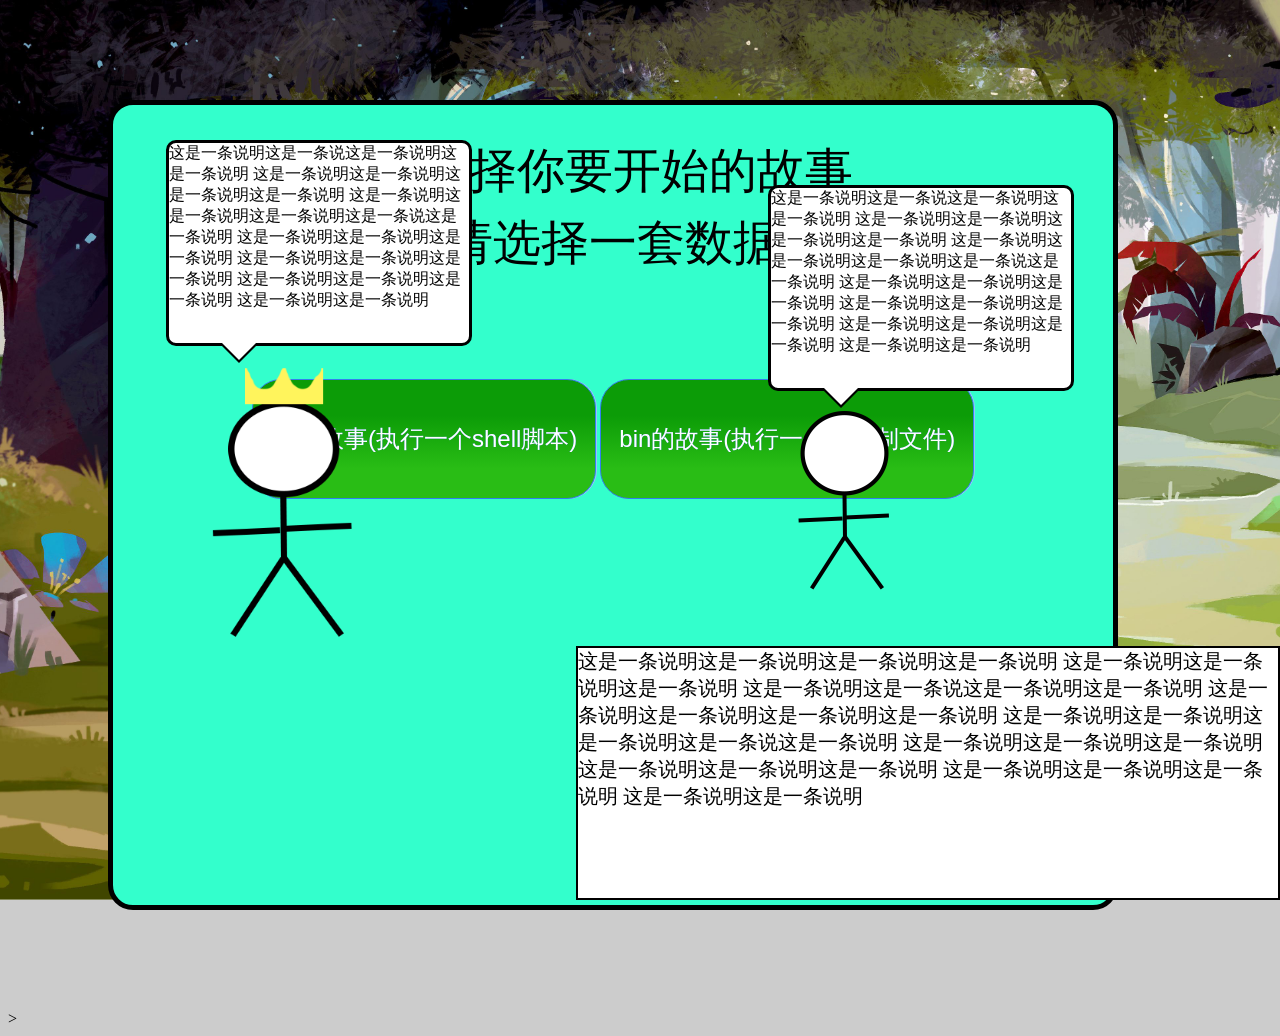
==== www/index.html @ 295f7848 "做出一些修改" ====
<!DOCTYPE html>
<html>
<head>
<meta charset="utf-8">

<link rel="stylesheet" href="https://cdn.staticfile.org/twitter-bootstrap/3.3.7/css/bootstrap.min.css">  
<script src="https://cdn.staticfile.org/jquery/2.1.1/jquery.min.js"></script>
<script src="https://cdn.staticfile.org/twitter-bootstrap/3.3.7/js/bootstrap.min.js"></script>

<link rel="stylesheet" type="text/css" href="first.css" />
<script type="text/javascript" src="anime-master/lib/anime.min.js"></script>

<script type="text/javascript" src="deal.js"></script>

<title>test</title>
</head>
<body>
<div class="container" id="main_div">
<div class="row" id="main" >
<div class="first_rec col-sm-6">
    <div class="row">
		<div class="col-sm-10 col-sm-offset-1 large_font">
			请选择你要开始的故事<br>
				（请选择一套数据）
		</div>
		<div onselectstart="return false" class="col-sm-8 col-sm-offset-2 button" id="bt1">
			sh的故事(执行一个shell脚本)
		</div>
		<div onselectstart="return false" class="col-sm-8 col-sm-offset-2 button" id="bt2">
			bin的故事(执行一个二进制文件)
		</div>
	</div>
</div>	
</div>
</div>

<div class="varer">
	<div class="bubble">
		这是一条说明这是一条说这是一条说明这是一条说明
		这是一条说明这是一条说明这是一条说明这是一条说明
		这是一条说明这是一条说明这是一条说明这是一条说这是一条说明
		这是一条说明这是一条说明这是一条说明
		这是一条说明这是一条说明这是一条说明
		这是一条说明这是一条说明这是一条说明
		这是一条说明这是一条说明
	</div>
<img src="src/varer.png" class="varer_img">
</div>

<div class="leader">
	<div class="bubble">
		这是一条说明这是一条说这是一条说明这是一条说明
		这是一条说明这是一条说明这是一条说明这是一条说明
		这是一条说明这是一条说明这是一条说明这是一条说这是一条说明
		这是一条说明这是一条说明这是一条说明
		这是一条说明这是一条说明这是一条说明
		这是一条说明这是一条说明这是一条说明
		这是一条说明这是一条说明
	</div>
<img src="src/leader.png" class="leader_img">
</div>

<div class="instruction">
	这是一条说明这是一条说明这是一条说明这是一条说明
	这是一条说明这是一条说明这是一条说明
	这是一条说明这是一条说这是一条说明这是一条说明
	这是一条说明这是一条说明这是一条说明这是一条说明
	这是一条说明这是一条说明这是一条说明这是一条说这是一条说明
	这是一条说明这是一条说明这是一条说明
	这是一条说明这是一条说明这是一条说明
	这是一条说明这是一条说明这是一条说明
	这是一条说明这是一条说明
</div>>

</body>
</html>
---- www/first.css ----
body{
    background:url(./src/1.jpg)  no-repeat center center;
    background-size:cover;
    background-attachment:fixed;
    background-color:#CCCCCC;
 }
 
 
 .first_rec{
     width: 1000px;
     height: 800px;
     line-height: 100px;
     text-align: center;
     margin: 100px;
     background-color: #33FFCC;
     border:5px solid black;
     border-radius:25px;
 }
 .button 
 {
     margin-top: 100px;
     font-size:24px;
     font-family:Arial;
     font-weight:normal;
     -moz-border-radius:29px;
     -webkit-border-radius:29px;
     border-radius:29px;
     border:1px solid #337fed;
     padding:9px 18px;
     text-decoration:none;
     background:-webkit-gradient( linear, left top, left bottom, color-stop(75%, #29bd15), color-stop(30%, #0c9c07) );
     background:-moz-linear-gradient( center top, #29bd15 75%, #0c9c07 30% );
     background:-ms-linear-gradient( top, #29bd15 75%, #0c9c07 30% );
     filter:progid:DXImageTransform.Microsoft.gradient(startColorstr='#3d94f6', endColorstr='#0c9c07');
     background-color:#29bd15;
     color:#ffffff;
     display:inline-block;
     text-shadow:0px 0px 0px #1570cd;
      -webkit-box-shadow: 1px 0px 0px 0px #97c4fe;
      -moz-box-shadow: 1px 0px 0px 0px #97c4fe;
      box-shadow: 1px 0px 0px 0px #97c4fe;
 }
 .button:active
 {
     background:-webkit-gradient( linear, left top, left bottom, color-stop(75%, #0c9c07), color-stop(30%, #29bd15) );
     background:-moz-linear-gradient( center top, #0c9c07 75%, #29bd15 30% );
     background:-ms-linear-gradient( top, #0c9c07 75%, #29bd15 30% );
     filter:progid:DXImageTransform.Microsoft.gradient(startColorstr='#0c9c07', endColorstr='#29bd15');
     background-color:#0c9c07;
 }
 .large_font
 {
     font-size: 300%;
     font-family: Arial, Helvetica, sans-serif;
     line-height: 150%;
     margin-top: 30px;
 }
 .small_font
 {
     font-size: 150%;
     font-family: Arial, Helvetica, sans-serif;
 }

.varer
{
    position: absolute;
    width: 300px;
    height: 400px;
    bottom: 35%;
    left: 60%;
}

.leader
{
    position: absolute;
    width: 300px;
    height: 400px;
    bottom: 40%;
    left: 13%;
}

 .varer_img
 {
    position: absolute;
    top: 55%;
    width: 150px;
    height: 200px;
 }

 .leader_img
 {
    position: absolute;
    top: 55%;
    width: 230px;
    height: 300px;
 }

 .instruction
 {
    position: fixed;
    font-size: 20px;
    font-family: "Microsoft YaHei",微软雅黑,"MicrosoftJhengHei",华文细黑,STHeiti,MingLiu;
    bottom: 0%;
    right: 0%;
    width: 700px;
    height: 250px;
    border: solid 2px black;
    background-color: white;
 }

 .bubble::before{
    content: '';
    width: 0;
    height: 0;
    border: 20px solid;
    position: absolute;
    bottom: -40px;
    left: 50px;
    border-color:#000000 transparent transparent;
}

.bubble{
    width: 300px;
    height: 200px;
    font-size: 16px;
    border: 3px  solid #000000;
    border-radius: 10px;  /*圆角弧度为7px*/
    position: absolute;
    background-color: white;
}

.bubble::after{
    content: '';
    width: 0;
    height: 0;
    border: 20px solid;
    position: absolute;
    bottom: -37px;
    left: 50px;
    border-color:  #ffffff transparent transparent;
}
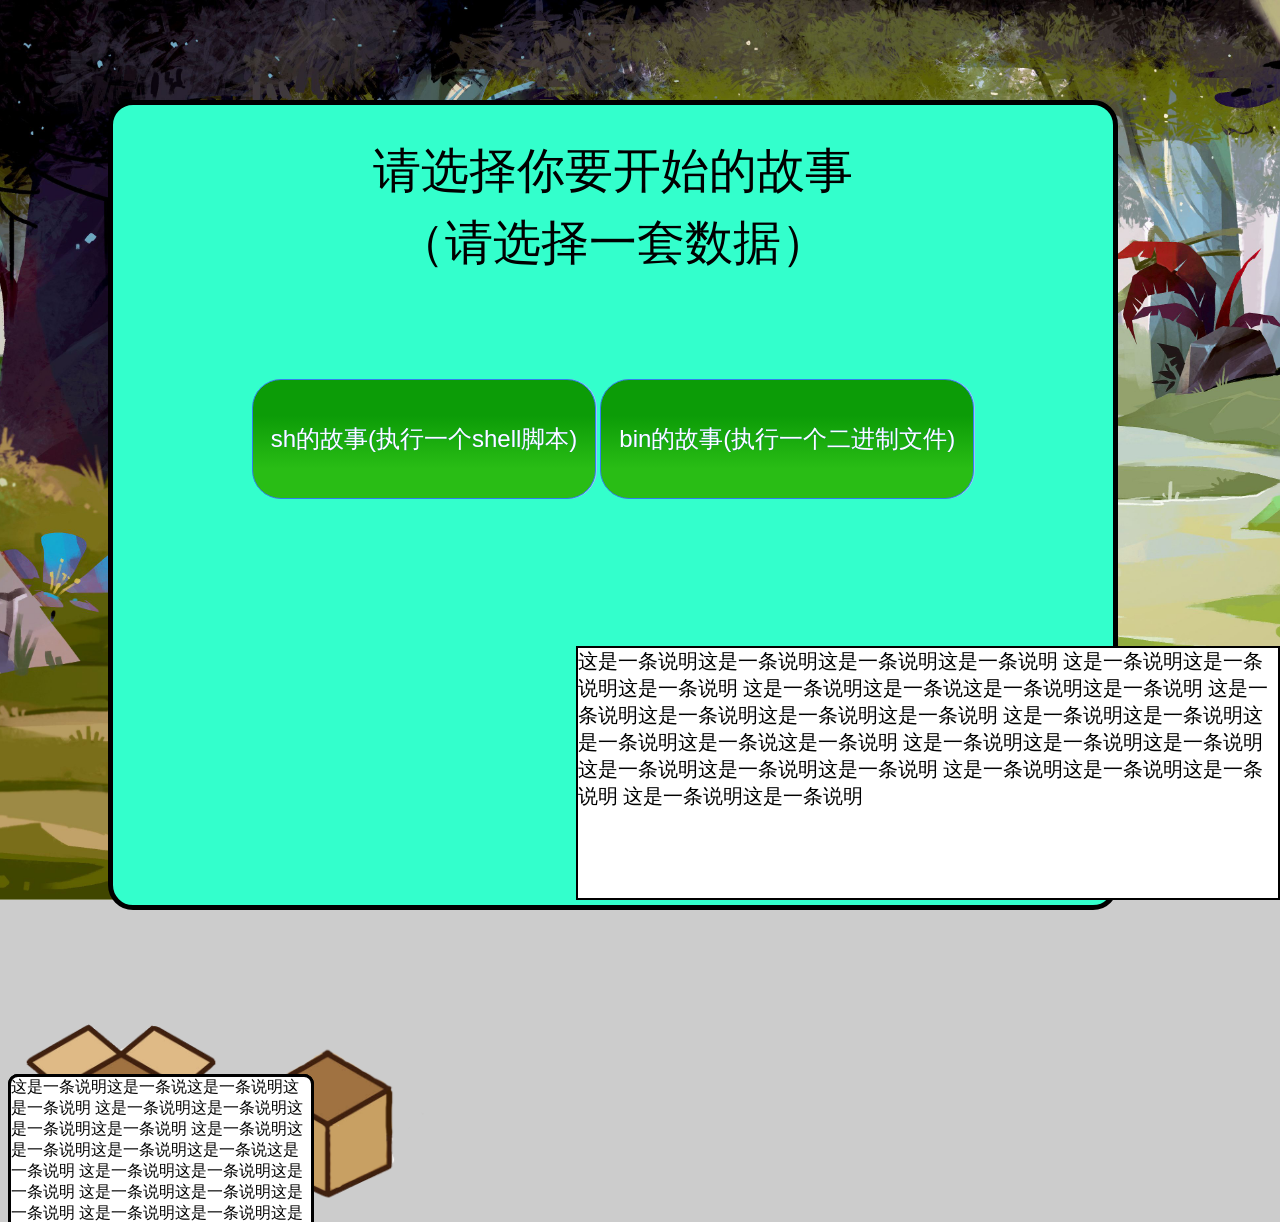
==== commit e68e9ee0: "一些更改" ====
--- a/www/index.html
+++ b/www/index.html
@@ -34,32 +34,6 @@
 </div>
 </div>
 
-<div class="varer">
-	<div class="bubble">
-		这是一条说明这是一条说这是一条说明这是一条说明
-		这是一条说明这是一条说明这是一条说明这是一条说明
-		这是一条说明这是一条说明这是一条说明这是一条说这是一条说明
-		这是一条说明这是一条说明这是一条说明
-		这是一条说明这是一条说明这是一条说明
-		这是一条说明这是一条说明这是一条说明
-		这是一条说明这是一条说明
-	</div>
-<img src="src/varer.png" class="varer_img">
-</div>
-
-<div class="leader">
-	<div class="bubble">
-		这是一条说明这是一条说这是一条说明这是一条说明
-		这是一条说明这是一条说明这是一条说明这是一条说明
-		这是一条说明这是一条说明这是一条说明这是一条说这是一条说明
-		这是一条说明这是一条说明这是一条说明
-		这是一条说明这是一条说明这是一条说明
-		这是一条说明这是一条说明这是一条说明
-		这是一条说明这是一条说明
-	</div>
-<img src="src/leader.png" class="leader_img">
-</div>
-
 <div class="instruction">
 	这是一条说明这是一条说明这是一条说明这是一条说明
 	这是一条说明这是一条说明这是一条说明
@@ -71,6 +45,48 @@
 	这是一条说明这是一条说明这是一条说明
 	这是一条说明这是一条说明
 </div>>
+<img src="src/open.png" class="box_img">
+<img src="src/close.png" class="box_img">
+<div class="calculate">
+	<div class="varer">
+		<div class="bubble">
+			这是一条说明这是一条说这是一条说明这是一条说明
+			这是一条说明这是一条说明这是一条说明这是一条说明
+			这是一条说明这是一条说明这是一条说明这是一条说这是一条说明
+			这是一条说明这是一条说明这是一条说明
+			这是一条说明这是一条说明这是一条说明
+			这是一条说明这是一条说明这是一条说明
+			这是一条说明这是一条说明
+		</div>
+		<img src="src/varer.png" class="varer_img">
+	</div>
++
+	<div class="varer">
+		<div class="bubble">
+			这是一条说明这是一条说这是一条说明这是一条说明
+			这是一条说明这是一条说明这是一条说明这是一条说明
+			这是一条说明这是一条说明这是一条说明这是一条说这是一条说明
+			这是一条说明这是一条说明这是一条说明
+			这是一条说明这是一条说明这是一条说明
+			这是一条说明这是一条说明这是一条说明
+			这是一条说明这是一条说明
+		</div>
+		<img src="src/varer.png" class="varer_img">
+	</div>
+	=
+	<div class="varer">
+		<div class="bubble">
+			这是一条说明这是一条说这是一条说明这是一条说明
+			这是一条说明这是一条说明这是一条说明这是一条说明
+			这是一条说明这是一条说明这是一条说明这是一条说这是一条说明
+			这是一条说明这是一条说明这是一条说明
+			这是一条说明这是一条说明这是一条说明
+			这是一条说明这是一条说明这是一条说明
+			这是一条说明这是一条说明
+		</div>
+		<img src="src/varer.png" class="varer_img">
+	</div>
+</div>
 
 </body>
 </html>
--- a/www/first.css
+++ b/www/first.css
@@ -67,12 +67,11 @@
     width: 300px;
     height: 400px;
     bottom: 35%;
-    left: 60%;
 }
 
 .leader
 {
-    position: absolute;
+    position: fixed;
     width: 300px;
     height: 400px;
     bottom: 40%;
@@ -108,7 +107,8 @@
     background-color: white;
  }
 
- .bubble::before{
+ .bubble::before
+ {
     content: '';
     width: 0;
     height: 0;
@@ -119,7 +119,8 @@
     border-color:#000000 transparent transparent;
 }
 
-.bubble{
+.bubble
+{
     width: 300px;
     height: 200px;
     font-size: 16px;
@@ -129,7 +130,8 @@
     background-color: white;
 }
 
-.bubble::after{
+.bubble::after
+{
     content: '';
     width: 0;
     height: 0;
@@ -138,4 +140,18 @@
     bottom: -37px;
     left: 50px;
     border-color:  #ffffff transparent transparent;
+}
+
+.box_img
+{
+    width: 200px;
+    height: 200px;
+}
+
+.calculate
+{
+    position: fixed;
+    font-size: 360px;
+    width: 800px;
+    height: 400px;
 }
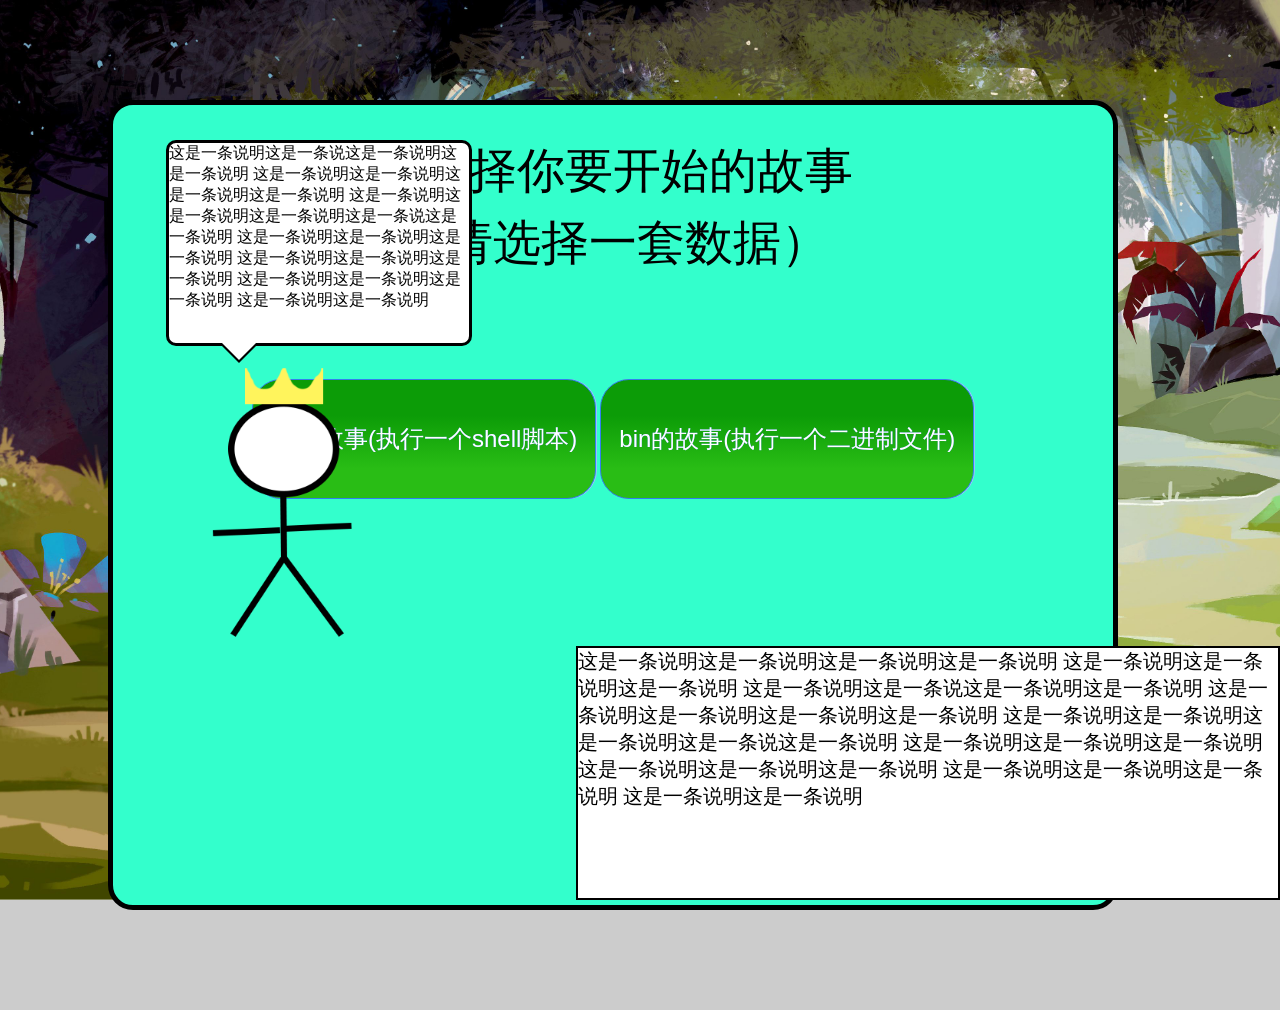
==== commit 1064ea0f: "新的符号" ====
--- a/www/index.html
+++ b/www/index.html
@@ -33,7 +33,18 @@
 </div>	
 </div>
 </div>
-
+<div class="leader">
+	<div class="bubble">
+		这是一条说明这是一条说这是一条说明这是一条说明
+		这是一条说明这是一条说明这是一条说明这是一条说明
+		这是一条说明这是一条说明这是一条说明这是一条说这是一条说明
+		这是一条说明这是一条说明这是一条说明
+		这是一条说明这是一条说明这是一条说明
+		这是一条说明这是一条说明这是一条说明
+		这是一条说明这是一条说明
+	</div>
+	<img src="src/leader.png" class="leader_img">
+</div>
 <div class="instruction">
 	这是一条说明这是一条说明这是一条说明这是一条说明
 	这是一条说明这是一条说明这是一条说明
@@ -44,9 +55,8 @@
 	这是一条说明这是一条说明这是一条说明
 	这是一条说明这是一条说明这是一条说明
 	这是一条说明这是一条说明
-</div>>
-<img src="src/open.png" class="box_img">
-<img src="src/close.png" class="box_img">
+</div>
+
 <div class="calculate">
 	<div class="varer">
 		<div class="bubble">
@@ -60,7 +70,10 @@
 		</div>
 		<img src="src/varer.png" class="varer_img">
 	</div>
-+
+
+	<div class="cal_word">
+		+
+	</div>
 	<div class="varer">
 		<div class="bubble">
 			这是一条说明这是一条说这是一条说明这是一条说明
@@ -73,7 +86,9 @@
 		</div>
 		<img src="src/varer.png" class="varer_img">
 	</div>
-	=
+	<div class="cal_word">
+		<img src="src/equal.png">
+	</div>
 	<div class="varer">
 		<div class="bubble">
 			这是一条说明这是一条说这是一条说明这是一条说明
@@ -88,5 +103,8 @@
 	</div>
 </div>
 
+
+
+
 </body>
 </html>
--- a/www/first.css
+++ b/www/first.css
@@ -63,10 +63,10 @@
 
 .varer
 {
-    position: absolute;
+    position: relative;
+    display: inline-block;
     width: 300px;
     height: 400px;
-    bottom: 35%;
 }
 
 .leader
@@ -150,8 +150,18 @@
 
 .calculate
 {
+    display: none;
     position: fixed;
-    font-size: 360px;
-    width: 800px;
+    bottom: 40%;
+    left: 35%;
+    width: 1500px;
+    height: 500px;
+}
+
+.cal_word
+{
+    font-size: 300px;
+    width: 200px;
     height: 400px;
+    display: inline-block;
 }
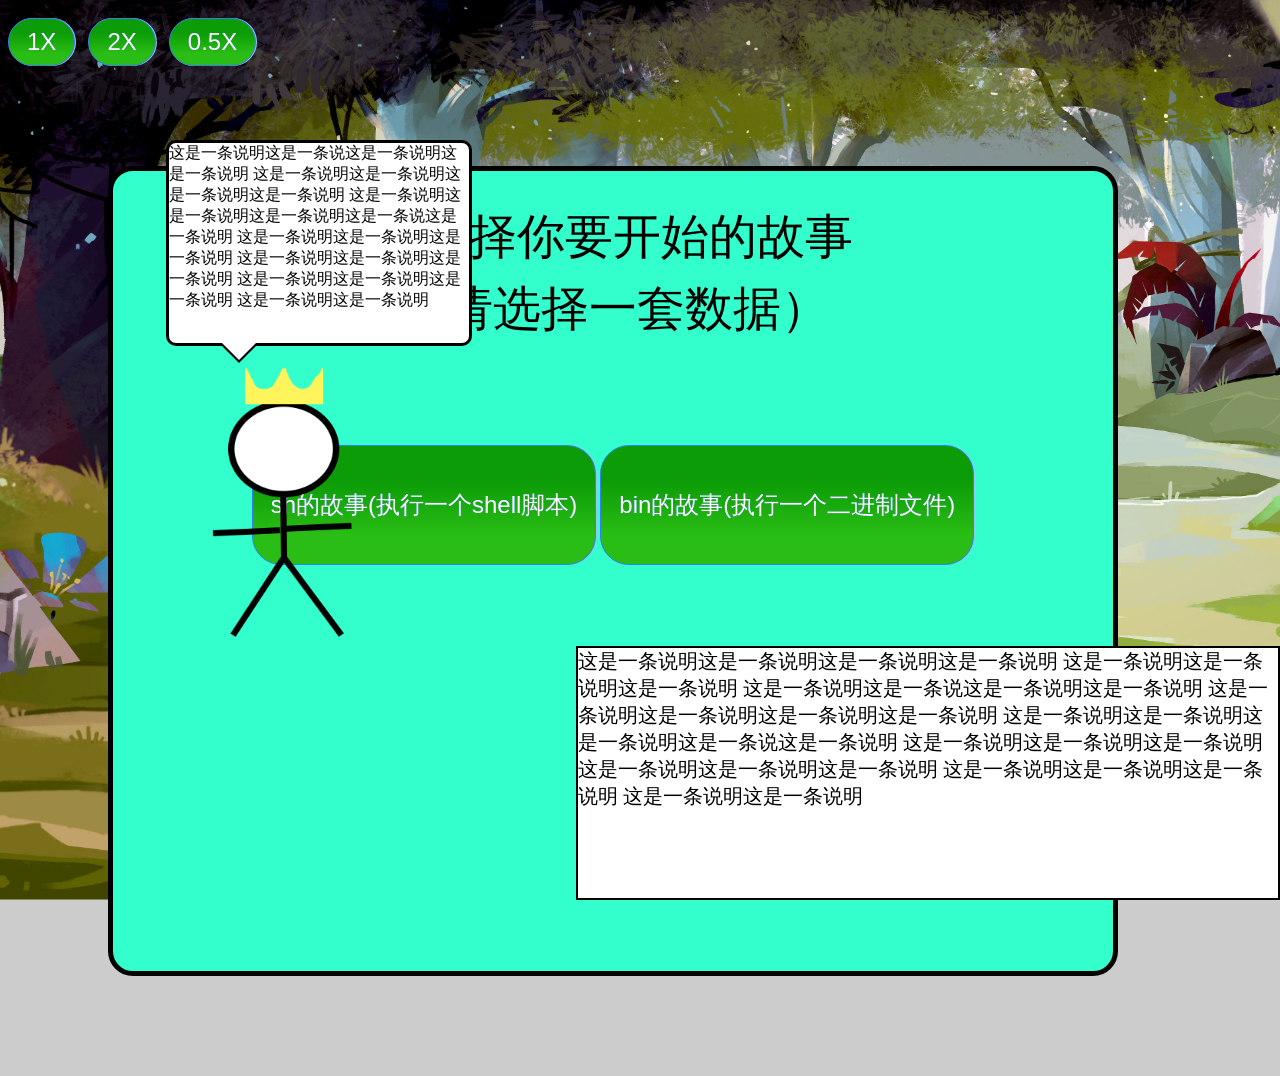
==== commit c06eb48b: "添加按钮" ====
--- a/www/index.html
+++ b/www/index.html
@@ -15,6 +15,9 @@
 <title>test</title>
 </head>
 <body>
+	<div class="speedbutton">1X</div>>
+	<div class="speedbutton">2X</div>>
+	<div class="speedbutton">0.5X</div>>
 <div class="container" id="main_div">
 <div class="row" id="main" >
 <div class="first_rec col-sm-6">
--- a/www/first.css
+++ b/www/first.css
@@ -41,6 +41,38 @@
       box-shadow: 1px 0px 0px 0px #97c4fe;
  }
  .button:active
+ {
+     background:-webkit-gradient( linear, left top, left bottom, color-stop(75%, #0c9c07), color-stop(30%, #29bd15) );
+     background:-moz-linear-gradient( center top, #0c9c07 75%, #29bd15 30% );
+     background:-ms-linear-gradient( top, #0c9c07 75%, #29bd15 30% );
+     filter:progid:DXImageTransform.Microsoft.gradient(startColorstr='#0c9c07', endColorstr='#29bd15');
+     background-color:#0c9c07;
+ }
+ .speedbutton
+ {
+     margin-top: 10px;
+     font-size:24px;
+     font-family:Arial;
+     font-weight:normal;
+     -moz-border-radius:29px;
+     -webkit-border-radius:29px;
+     border-radius:29px;
+     border:1px solid #337fed;
+     padding:9px 18px;
+     text-decoration:none;
+     background:-webkit-gradient( linear, left top, left bottom, color-stop(75%, #29bd15), color-stop(30%, #0c9c07) );
+     background:-moz-linear-gradient( center top, #29bd15 75%, #0c9c07 30% );
+     background:-ms-linear-gradient( top, #29bd15 75%, #0c9c07 30% );
+     filter:progid:DXImageTransform.Microsoft.gradient(startColorstr='#3d94f6', endColorstr='#0c9c07');
+     background-color:#29bd15;
+     color:#ffffff;
+     display:inline-block;
+     text-shadow:0px 0px 0px #1570cd;
+      -webkit-box-shadow: 1px 0px 0px 0px #97c4fe;
+      -moz-box-shadow: 1px 0px 0px 0px #97c4fe;
+      box-shadow: 1px 0px 0px 0px #97c4fe;
+ }
+ .speedbutton:active
  {
      background:-webkit-gradient( linear, left top, left bottom, color-stop(75%, #0c9c07), color-stop(30%, #29bd15) );
      background:-moz-linear-gradient( center top, #0c9c07 75%, #29bd15 30% );
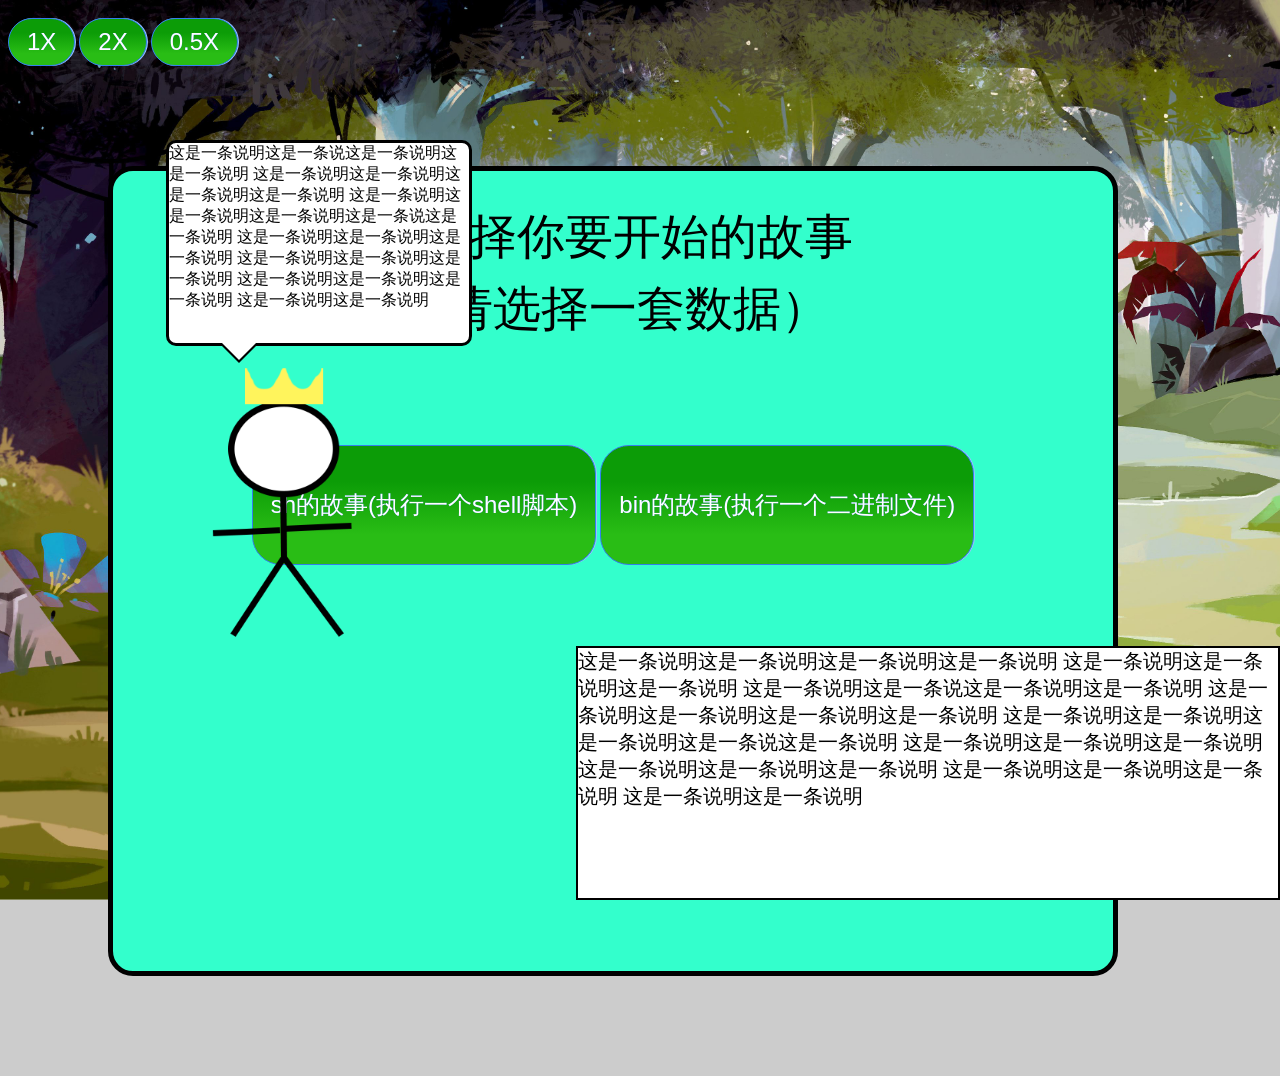
==== commit beb0f5cc: "test" ====
--- a/www/index.html
+++ b/www/index.html
@@ -15,14 +15,14 @@
 <title>test</title>
 </head>
 <body>
-	<div class="speedbutton">1X</div>>
-	<div class="speedbutton">2X</div>>
-	<div class="speedbutton">0.5X</div>>
+	<div class="speedbutton" id = "sb1">1X</div>
+	<div class="speedbutton" id = "sb2">2X</div>
+	<div class="speedbutton" id = "sb3">0.5X</div>
 <div class="container" id="main_div">
 <div class="row" id="main" >
 <div class="first_rec col-sm-6">
     <div class="row">
-		<div class="col-sm-10 col-sm-offset-1 large_font">
+		<div class="col-sm-10 col-sm-offset-1 large_font" id="content">
 			请选择你要开始的故事<br>
 				（请选择一套数据）
 		</div>
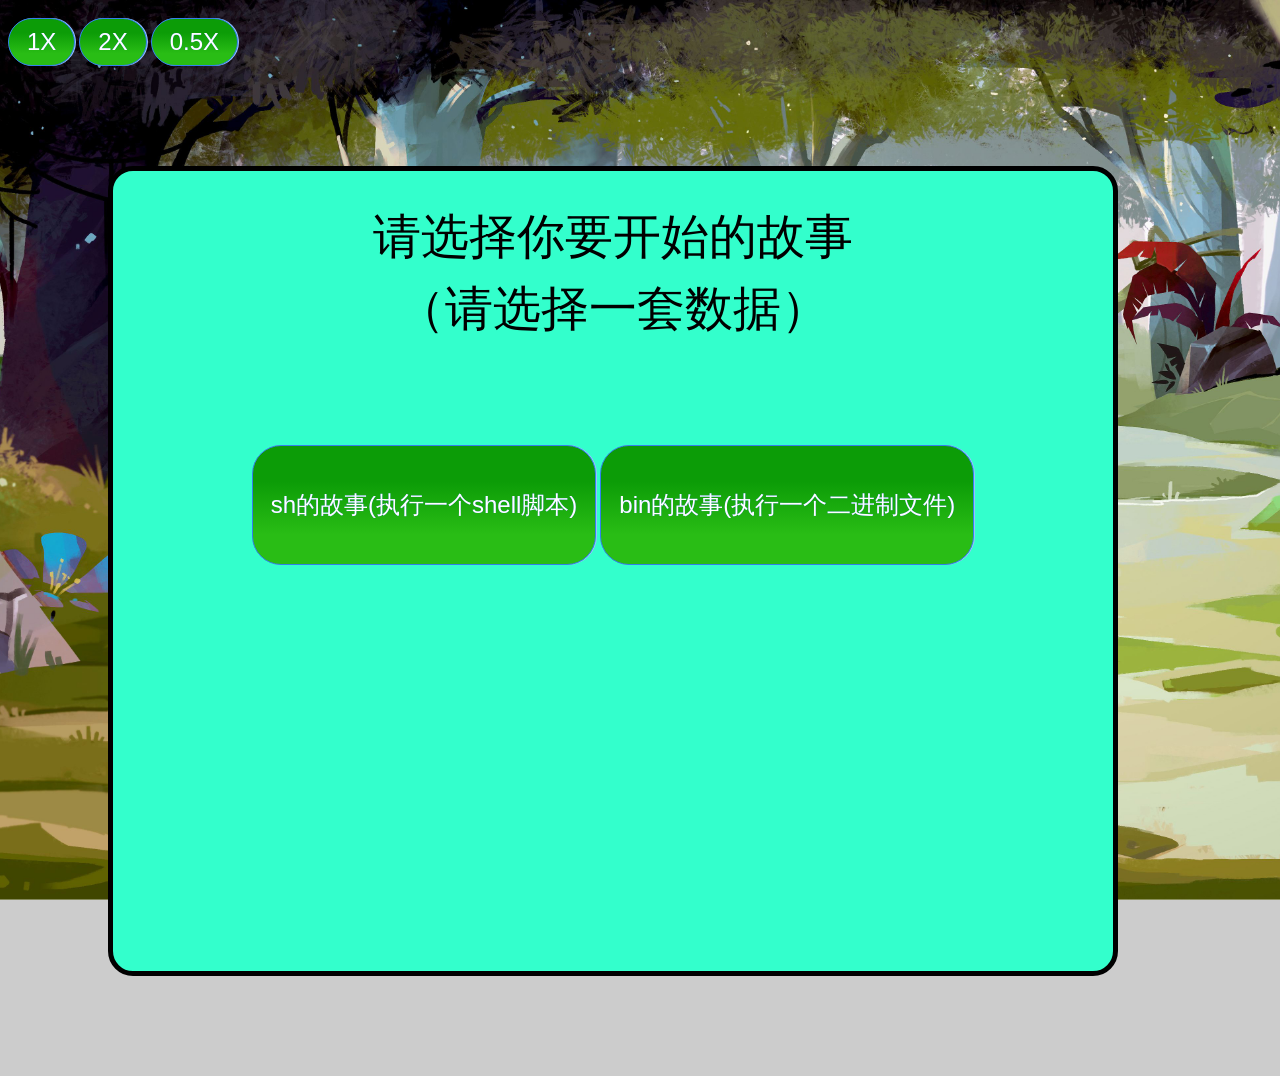
==== commit 259eb9df: "完成了第一个动作和最后一个动作以及部分动作4" ====
--- a/www/index.html
+++ b/www/index.html
@@ -36,8 +36,8 @@
 </div>	
 </div>
 </div>
-<div class="leader">
-	<div class="bubble">
+<div class="leader" >
+	<div class="bubble" id = "leader">
 		这是一条说明这是一条说这是一条说明这是一条说明
 		这是一条说明这是一条说明这是一条说明这是一条说明
 		这是一条说明这是一条说明这是一条说明这是一条说这是一条说明
@@ -48,7 +48,7 @@
 	</div>
 	<img src="src/leader.png" class="leader_img">
 </div>
-<div class="instruction">
+<div class="instruction" id="ins">
 	这是一条说明这是一条说明这是一条说明这是一条说明
 	这是一条说明这是一条说明这是一条说明
 	这是一条说明这是一条说这是一条说明这是一条说明
@@ -60,8 +60,64 @@
 	这是一条说明这是一条说明
 </div>
 
-<div class="calculate">
+<div class="error">
+<div class="error_content" id="err"> 
+	这是一条说明这是一条说明这是一条说明这是一条说明
+	这是一条说明这是一条说明这是一条说明
+	这是一条说明这是一条说这是一条说明这是一条说明
+	这是一条说明这是一条说明这是一条说明这是一条说明
+	这是一条说明这是一条说明这是一条说明这是一条说这是一条说明
+	这是一条说明这是一条说明这是一条说明
+	这是一条说明这是一条说明这是一条说明
+	这是一条说明这是一条说明这是一条说明
+	这是一条说明这是一条说明
+</div>
+</div>
+
+<div class="calculate" id="judge">	
+	<div class="box" id="judge_v1_box">
+		12
+		<img src="src/open.png" class="box_img">
+	</div>
+	<div class="varer" >
+		<div class="bubble" id="judge_v1">
+			这是一条说明这是一条说这是一条说明这是一条说明
+			这是一条说明这是一条说明这是一条说明这是一条说明
+			这是一条说明这是一条说明这是一条说明这是一条说这是一条说明
+			这是一条说明这是一条说明这是一条说明
+			这是一条说明这是一条说明这是一条说明
+			这是一条说明这是一条说明这是一条说明
+			这是一条说明这是一条说明
+		</div>
+		<img src="src/varer.png" class="varer_img">
+	</div>
+
+	<div class="cal_word" id="judge_sign">
+		<img src="src/equal.png" >
+	</div>
+	
 	<div class="varer">
+		<div class="bubble" id="judge_v2">
+			这是一条说明这是一条说这是一条说明这是一条说明
+			这是一条说明这是一条说明这是一条说明这是一条说明
+			这是一条说明这是一条说明这是一条说明这是一条说这是一条说明
+			这是一条说明这是一条说明这是一条说明
+			这是一条说明这是一条说明这是一条说明
+			这是一条说明这是一条说明这是一条说明
+			这是一条说明这是一条说明
+		</div>
+		<img src="src/varer.png" class="varer_img">
+	</div>
+	<div class="box" id="judge_v2_box">
+		13
+		<img src="src/open.png" class="box_img">
+	</div>
+
+</div>
+
+
+<div class="calculate" id = "cal">
+	<div class="varer" id = "cal_v1">
 		<div class="bubble">
 			这是一条说明这是一条说这是一条说明这是一条说明
 			这是一条说明这是一条说明这是一条说明这是一条说明
@@ -77,7 +133,7 @@
 	<div class="cal_word">
 		+
 	</div>
-	<div class="varer">
+	<div class="varer" id = "cal_v2">
 		<div class="bubble">
 			这是一条说明这是一条说这是一条说明这是一条说明
 			这是一条说明这是一条说明这是一条说明这是一条说明
@@ -92,7 +148,7 @@
 	<div class="cal_word">
 		<img src="src/equal.png">
 	</div>
-	<div class="varer">
+	<div class="varer" id = "cal_v3">
 		<div class="bubble">
 			这是一条说明这是一条说这是一条说明这是一条说明
 			这是一条说明这是一条说明这是一条说明这是一条说明
--- a/www/first.css
+++ b/www/first.css
@@ -5,6 +5,7 @@
     background-color:#CCCCCC;
  }
  
+
  
  .first_rec{
      width: 1000px;
@@ -103,6 +104,7 @@
 
 .leader
 {
+    display: none;
     position: fixed;
     width: 300px;
     height: 400px;
@@ -128,6 +130,7 @@
 
  .instruction
  {
+    display: none;
     position: fixed;
     font-size: 20px;
     font-family: "Microsoft YaHei",微软雅黑,"MicrosoftJhengHei",华文细黑,STHeiti,MingLiu;
@@ -139,6 +142,29 @@
     background-color: white;
  }
 
+ .error
+ {
+    display: none;
+    position: fixed;
+    font-size: 20px;
+    font-family: "Microsoft YaHei",微软雅黑,"MicrosoftJhengHei",华文细黑,STHeiti,MingLiu;
+    bottom: 23%;
+    right: 20%;
+    width: 1500px;
+    height: 750px;
+    background: url(./src/error.png)  no-repeat center center;
+    background-size:cover;
+ }
+
+ .error_content
+ {
+    width: 700px;
+    height: 700px;
+    margin-left: 400px;
+    margin-top: 200px;
+    color: #ffffff;
+}
+
  .bubble::before
  {
     content: '';
@@ -155,7 +181,7 @@
 {
     width: 300px;
     height: 200px;
-    font-size: 16px;
+    font-size: 20px;
     border: 3px  solid #000000;
     border-radius: 10px;  /*圆角弧度为7px*/
     position: absolute;
@@ -196,4 +222,14 @@
     width: 200px;
     height: 400px;
     display: inline-block;
+}
+
+.box
+{
+    display: none;
+    font-size: 75px;
+    color: #ffffff;
+    width: 200px;
+    height: 400px;
+    display: inline-block;
 }
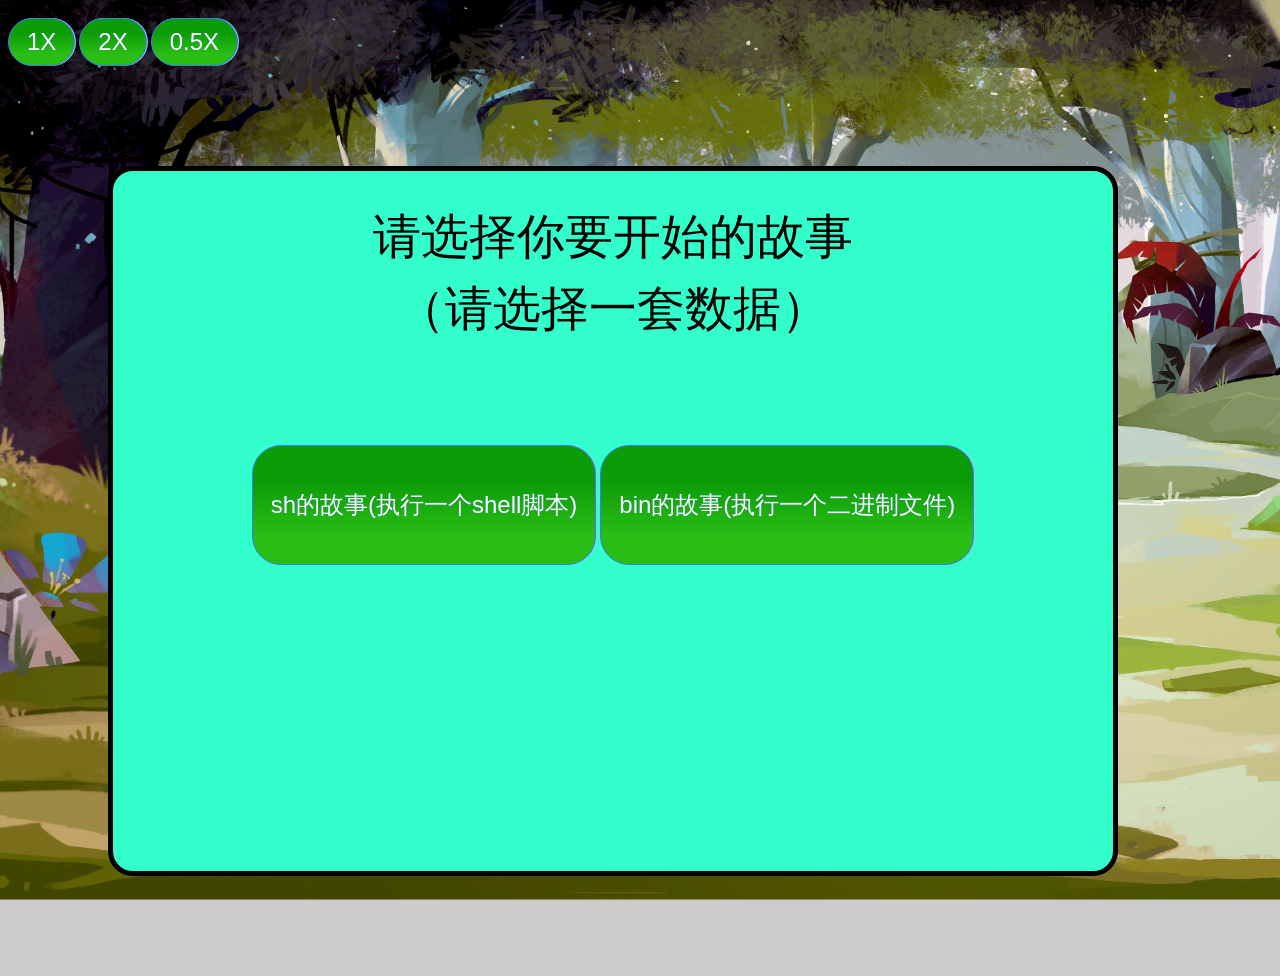
==== commit 1d318669: "最终版1" ====
--- a/www/index.html
+++ b/www/index.html
@@ -14,7 +14,7 @@
 
 <title>test</title>
 </head>
-<body>
+<body id="boddy">
 	<div class="speedbutton" id = "sb1">1X</div>
 	<div class="speedbutton" id = "sb2">2X</div>
 	<div class="speedbutton" id = "sb3">0.5X</div>
@@ -41,10 +41,6 @@
 		这是一条说明这是一条说这是一条说明这是一条说明
 		这是一条说明这是一条说明这是一条说明这是一条说明
 		这是一条说明这是一条说明这是一条说明这是一条说这是一条说明
-		这是一条说明这是一条说明这是一条说明
-		这是一条说明这是一条说明这是一条说明
-		这是一条说明这是一条说明这是一条说明
-		这是一条说明这是一条说明
 	</div>
 	<img src="src/leader.png" class="leader_img">
 </div>
@@ -60,7 +56,7 @@
 	这是一条说明这是一条说明
 </div>
 
-<div class="error">
+<div class="error" id="error_div">
 <div class="error_content" id="err"> 
 	这是一条说明这是一条说明这是一条说明这是一条说明
 	这是一条说明这是一条说明这是一条说明
@@ -115,55 +111,85 @@
 
 </div>
 
+<div class="calculate" id="show" >	
+	<div class="varer" >
+		<div class="bubble" id="show_v1">
+			这是一条说明这是一条说这是一条说明这是一条说明
+			这是一条说明这是一条说明这是一条说明这是一条说明
+			这是一条说明这是一条说明这是一条说明这
+		</div>
+		<img src="src/varer.png" class="varer_img" id = "show_img">
+	</div>
+
+	<div class="box" id="show_v1_box" >
+		<img src="src/open.png" class="box_img">
+	</div>
+</div>
 
 <div class="calculate" id = "cal">
-	<div class="varer" id = "cal_v1">
-		<div class="bubble">
+	<div class="varer" >
+		<div class="bubble" id = "cal_v1">
 			这是一条说明这是一条说这是一条说明这是一条说明
 			这是一条说明这是一条说明这是一条说明这是一条说明
 			这是一条说明这是一条说明这是一条说明这是一条说这是一条说明
-			这是一条说明这是一条说明这是一条说明
-			这是一条说明这是一条说明这是一条说明
-			这是一条说明这是一条说明这是一条说明
-			这是一条说明这是一条说明
 		</div>
 		<img src="src/varer.png" class="varer_img">
 	</div>
 
-	<div class="cal_word">
+	<div class="cal_word" id="cal_sign_1">
 		+
 	</div>
-	<div class="varer" id = "cal_v2">
-		<div class="bubble">
+	<div class="varer">
+		<div class="bubble"  id = "cal_v2">
 			这是一条说明这是一条说这是一条说明这是一条说明
 			这是一条说明这是一条说明这是一条说明这是一条说明
 			这是一条说明这是一条说明这是一条说明这是一条说这是一条说明
-			这是一条说明这是一条说明这是一条说明
-			这是一条说明这是一条说明这是一条说明
-			这是一条说明这是一条说明这是一条说明
-			这是一条说明这是一条说明
 		</div>
 		<img src="src/varer.png" class="varer_img">
 	</div>
-	<div class="cal_word">
-		<img src="src/equal.png">
+	<div class="cal_word" id="cal_sign_2">
+		=
 	</div>
-	<div class="varer" id = "cal_v3">
-		<div class="bubble">
+	<div class="varer" id="cal_v3_whole">
+		<div class="bubble" id = "cal_v3">
 			这是一条说明这是一条说这是一条说明这是一条说明
 			这是一条说明这是一条说明这是一条说明这是一条说明
 			这是一条说明这是一条说明这是一条说明这是一条说这是一条说明
-			这是一条说明这是一条说明这是一条说明
-			这是一条说明这是一条说明这是一条说明
-			这是一条说明这是一条说明这是一条说明
-			这是一条说明这是一条说明
 		</div>
 		<img src="src/varer.png" class="varer_img">
 	</div>
 </div>
 
+<div class="washed_varer" id = "washed">
+	<div class="bubble"  id = "washed_v">
+		这是一条说明这是一条说这是一条说明这是一条说明
+		这是一条说明这是一条说明这是一条说明这是一条说明
+		这是一条说明这是一条说明这是一条说明这是一条说这是一条说明
+	</div>
+	<img src="src/varer.png" class="varer_img">
+</div>
+
+<img src="src/wash.png" class="washer_img" id="washed_i">
 
 
 
+<img src="src/court.png" class="court_img1 first_mov" id="court_i1">
+
+<div class="court_inc1 first_mov" id="ct_n1">
+	文件
+</div>
+
+<img src="src/court.png" class="court_img2 first_mov" id="court_i2">
+
+<div class="court_inc2 first_mov" id="ct_n2">
+	参数和环境空间
+</div>
+
+<img src="src/car.png" class="car_i second_mov" id="car">
+<div class="court_box second_mov" id="court_box" >
+	空页面</br>
+	<img src="src/close.png" class="box_img">
+</div>
+
 </body>
 </html>
--- a/www/first.css
+++ b/www/first.css
@@ -9,7 +9,7 @@
  
  .first_rec{
      width: 1000px;
-     height: 800px;
+     height: 700px;
      line-height: 100px;
      text-align: center;
      margin: 100px;
@@ -17,6 +17,7 @@
      border:5px solid black;
      border-radius:25px;
  }
+ 
  .button 
  {
      margin-top: 100px;
@@ -149,17 +150,17 @@
     font-size: 20px;
     font-family: "Microsoft YaHei",微软雅黑,"MicrosoftJhengHei",华文细黑,STHeiti,MingLiu;
     bottom: 23%;
-    right: 20%;
-    width: 1500px;
-    height: 750px;
+    right: 15%;
+    width: 1300px;
+    height: 650px;
     background: url(./src/error.png)  no-repeat center center;
     background-size:cover;
  }
 
  .error_content
  {
-    width: 700px;
-    height: 700px;
+    width: 500px;
+    height: 500px;
     margin-left: 400px;
     margin-top: 200px;
     color: #ffffff;
@@ -202,6 +203,7 @@
 
 .box_img
 {
+    display: inline-block;
     width: 200px;
     height: 200px;
 }
@@ -211,7 +213,7 @@
     display: none;
     position: fixed;
     bottom: 40%;
-    left: 35%;
+    left: 30%;
     width: 1500px;
     height: 500px;
 }
@@ -228,8 +230,107 @@
 {
     display: none;
     font-size: 75px;
-    color: #ffffff;
+    color: #010008;
     width: 200px;
     height: 400px;
     display: inline-block;
+    text-align:center
+}
+
+.washer_img
+{
+    display: none;
+    position: absolute;
+    top: 5%;
+    right: 30%;
+    width: 250px;
+    height: 600px;
+}
+
+.washed_varer
+{
+    display: none;
+    position: absolute;
+    top: 19%;
+    right: 35%;
+    width: 300px;
+    height: 400px;
+}
+
+.court_img1
+{
+    position: absolute;
+    top: 50%;
+    right: 40%;
+    width: 500px;
+    height: 110px;
+}
+
+.court_img2
+{
+    position: absolute;
+    top: 50%;
+    right: 15%;
+    width: 500px;
+    height: 110px;
+}
+
+.court_inc1
+{
+    position: absolute;
+    font-size: 20px;
+    text-align: center;
+    font-family: "Microsoft YaHei",微软雅黑,"MicrosoftJhengHei",华文细黑,STHeiti,MingLiu;
+    top: 61%;
+    right: 45%;
+    width: 200px;
+    height: 50px;
+    border: solid 2px black;
+    background-color: white;
+}
+
+.court_inc2
+{
+    position: absolute;
+    font-size: 20px;
+    text-align: center;
+    font-family: "Microsoft YaHei",微软雅黑,"MicrosoftJhengHei",华文细黑,STHeiti,MingLiu;
+    top: 61%;
+    right: 20%;
+    width: 200px;
+    height: 50px;
+    border: solid 2px black;
+    background-color: white;
+}
+
+.court_box
+{
+    position: absolute;
+    right: 43%;
+    top: 26%;
+    font-size: 50px;
+    color: #010008;
+    width: 600px;
+    height: 400px;
+    text-align:center
+}
+
+.car_i
+{
+    position: absolute;
+    right: 43%;
+    top: 32%;
+    color: #010008;
+    width: 400px;
+    height: 250px;
+}
+
+.first_mov
+{
+    display: none;
+}
+
+.second_mov
+{
+    display: none;
 }
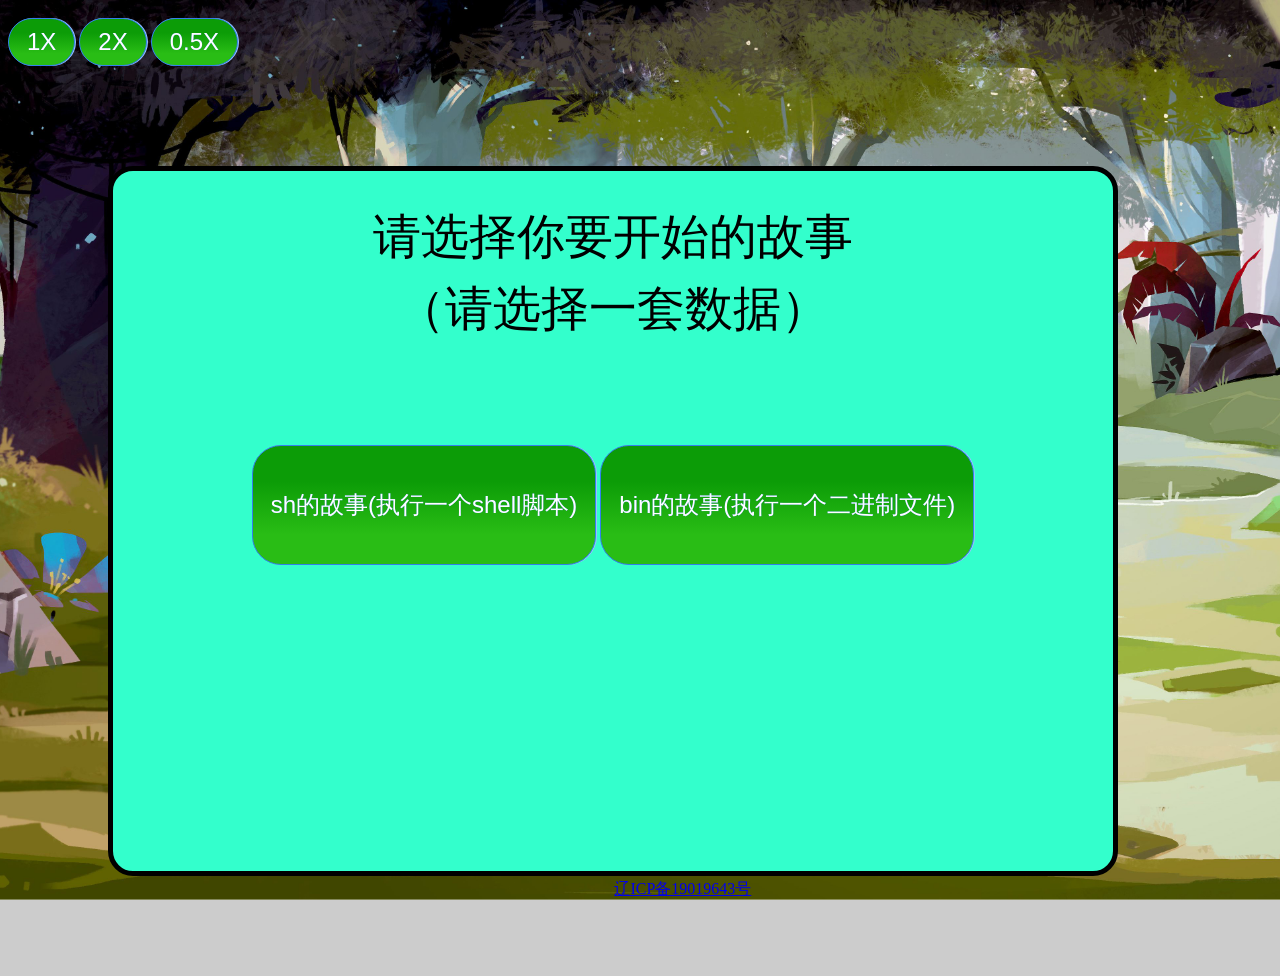
==== commit 86b404e9: "最终版" ====
--- a/www/index.html
+++ b/www/index.html
@@ -190,6 +190,6 @@
 	空页面</br>
 	<img src="src/close.png" class="box_img">
 </div>
-
+<a href='http://beian.gov.cn' style="position:fixed;bottom:0;left:48%" target='_blank'>辽ICP备19019643号</a>
 </body>
 </html>
--- a/www/first.css
+++ b/www/first.css
@@ -229,11 +229,11 @@
 .box
 {
     display: none;
-    font-size: 75px;
+    font-size: 40px;
     color: #010008;
     width: 200px;
     height: 400px;
-    display: inline-block;
+    display: inline-block; 
     text-align:center
 }
 
